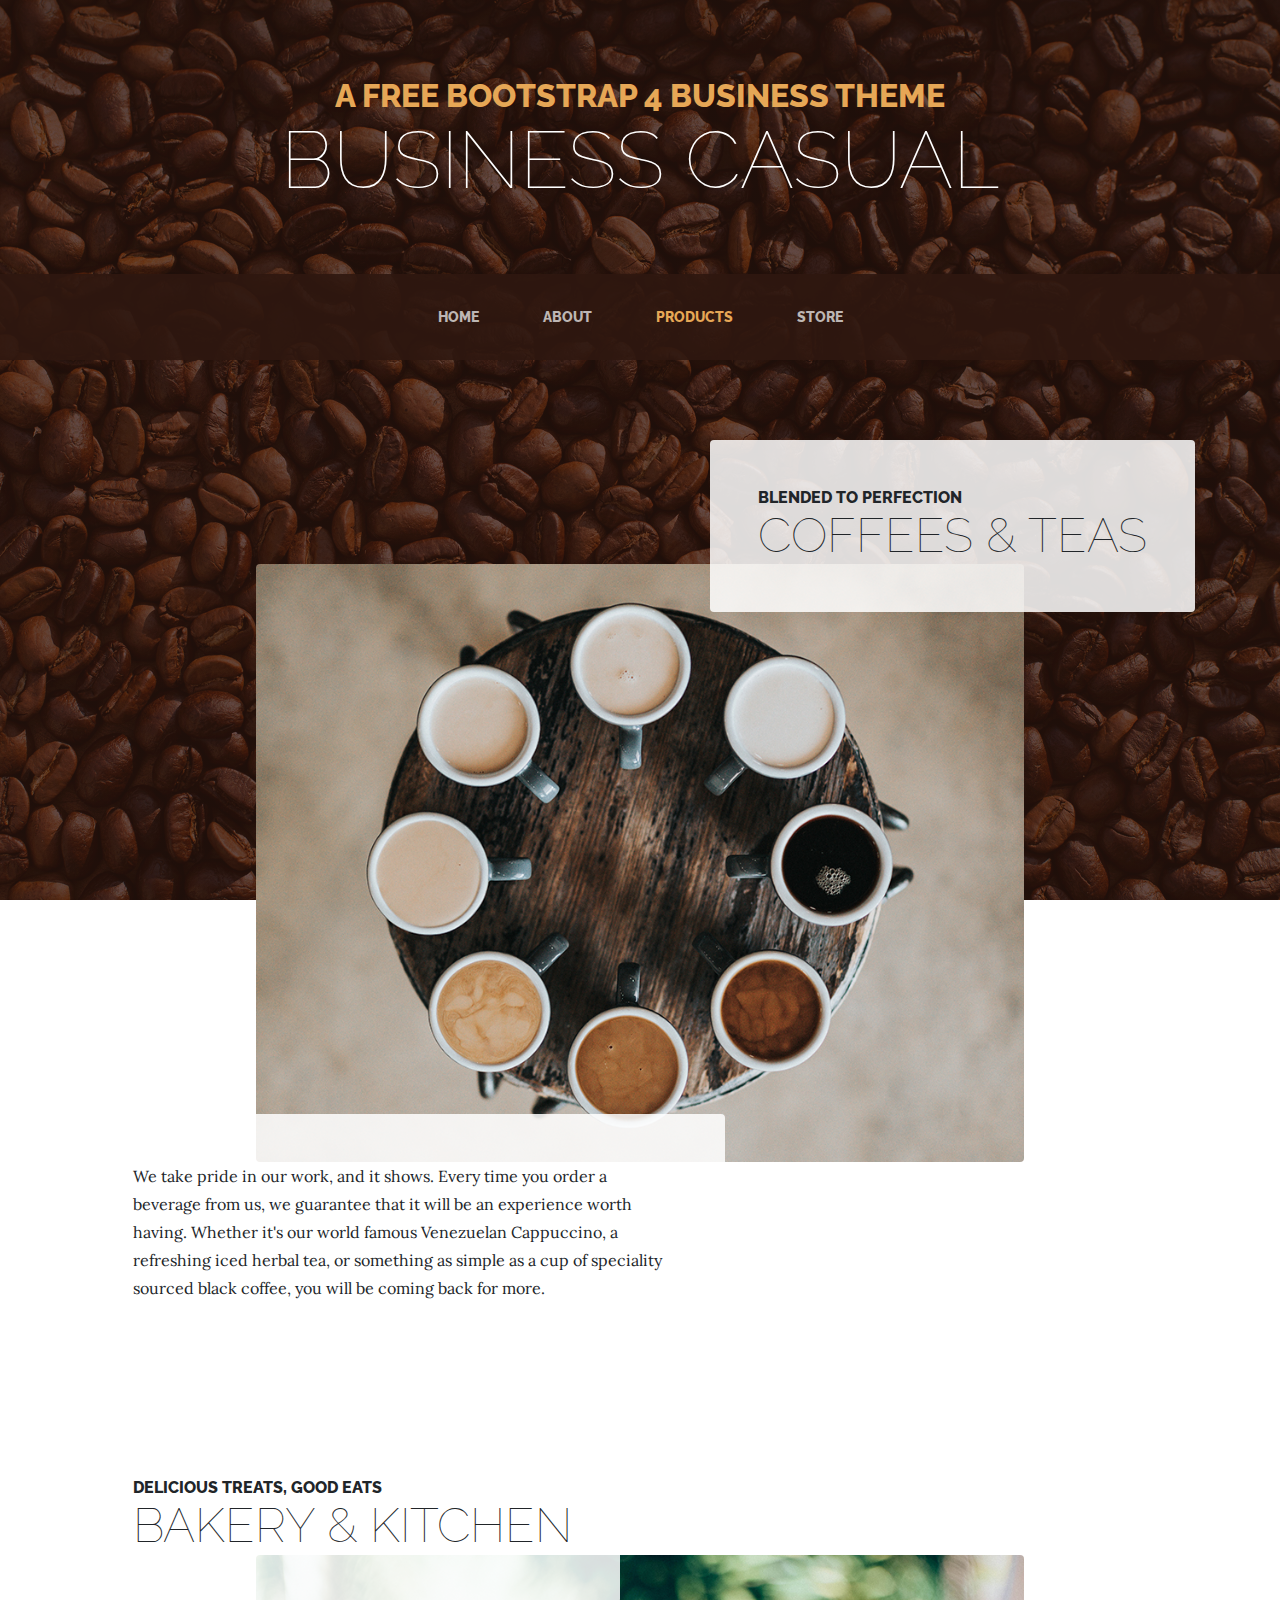
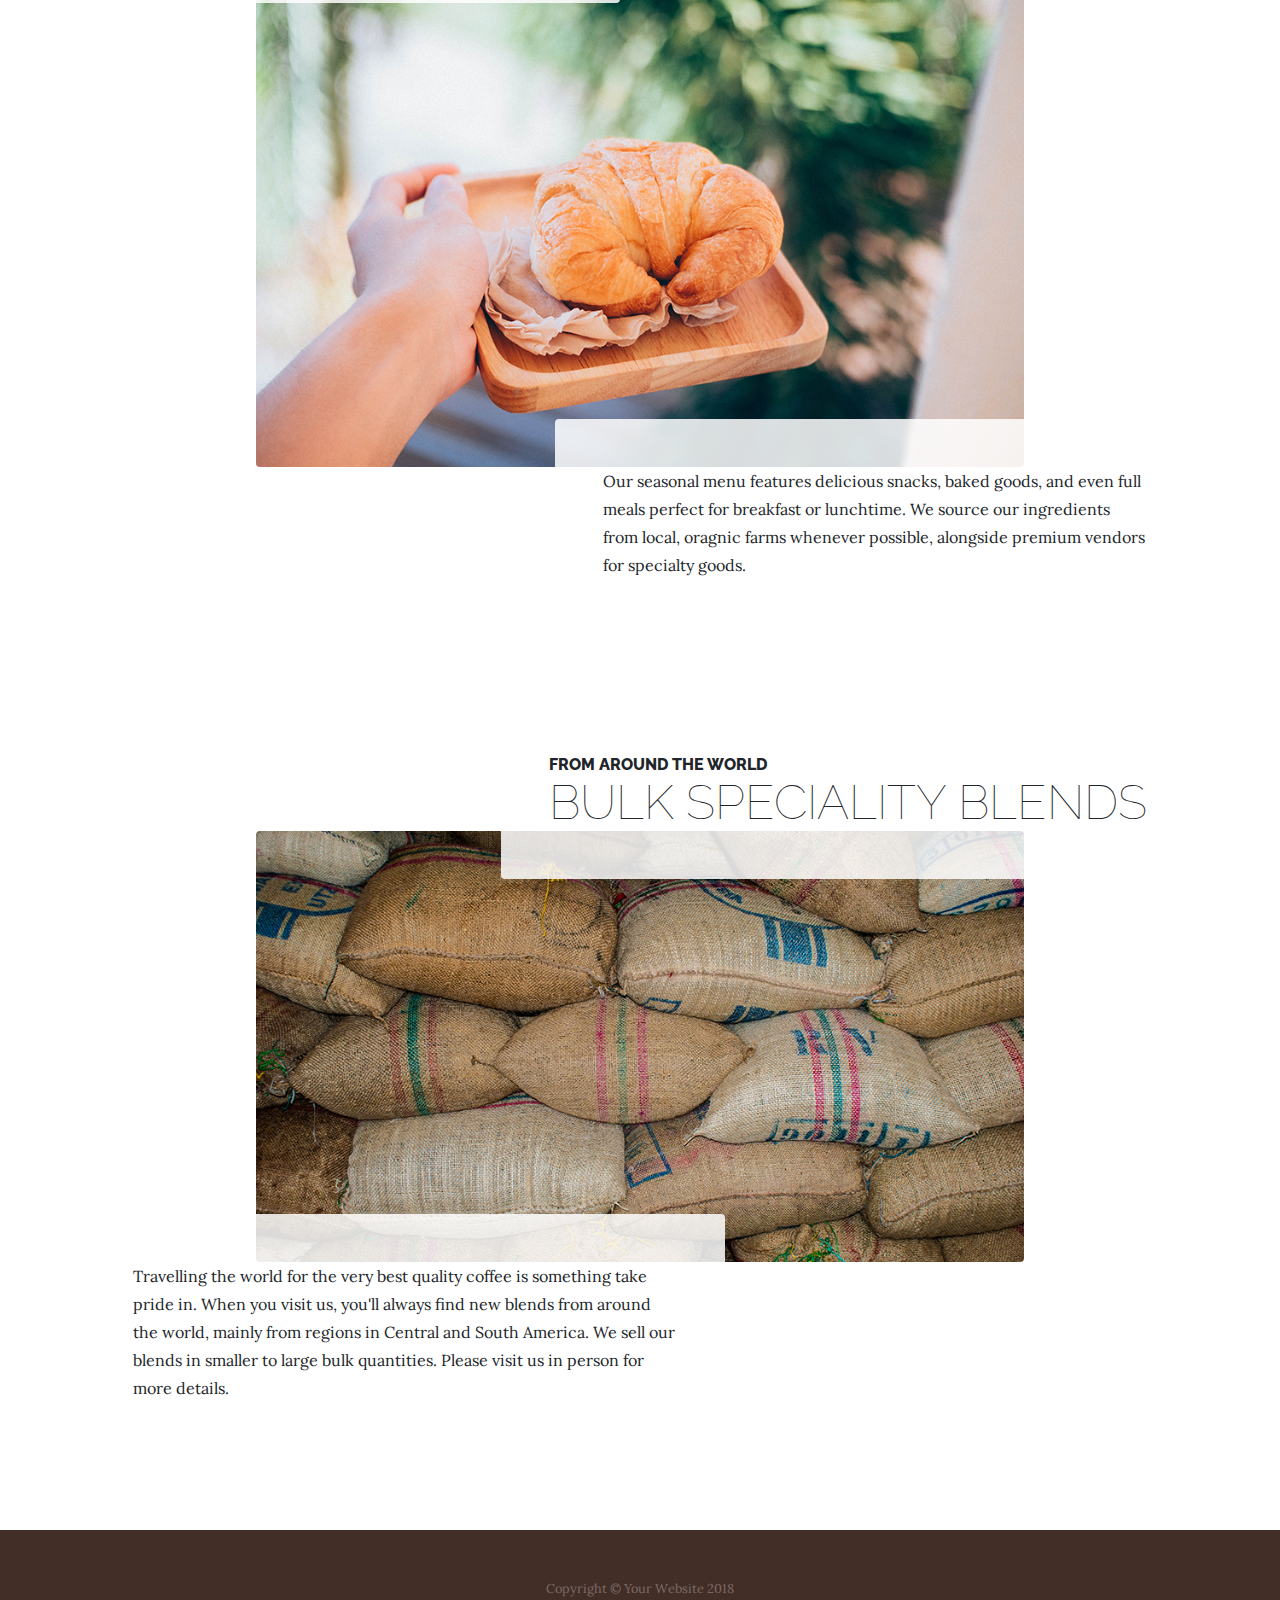
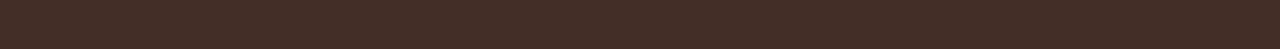
==== products.html @ 2a2ead38 "updated theme" ====
<!DOCTYPE html>
<html lang="en">

  <head>

    <meta charset="utf-8">
    <meta name="viewport" content="width=device-width, initial-scale=1, shrink-to-fit=no">
    <meta name="description" content="">
    <meta name="author" content="">

    <title>Business Casual - Start Bootstrap Theme</title>

    <!-- Bootstrap core CSS -->
    <link href="vendor/bootstrap/css/bootstrap.min.css" rel="stylesheet">

    <!-- Custom fonts for this template -->
    <link href="https://fonts.googleapis.com/css?family=Raleway:100,100i,200,200i,300,300i,400,400i,500,500i,600,600i,700,700i,800,800i,900,900i" rel="stylesheet">
    <link href="https://fonts.googleapis.com/css?family=Lora:400,400i,700,700i" rel="stylesheet">

    <!-- Custom styles for this template -->
    <link href="css/business-casual.min.css" rel="stylesheet">

  </head>

  <body>

    <h1 class="site-heading text-center text-white d-none d-lg-block">
      <span class="site-heading-upper text-primary mb-3">A Free Bootstrap 4 Business Theme</span>
      <span class="site-heading-lower">Business Casual</span>
    </h1>

    <!-- Navigation -->
    <nav class="navbar navbar-expand-lg navbar-dark py-lg-4" id="mainNav">
      <div class="container">
        <a class="navbar-brand text-uppercase text-expanded font-weight-bold d-lg-none" href="#">Start Bootstrap</a>
        <button class="navbar-toggler" type="button" data-toggle="collapse" data-target="#navbarResponsive" aria-controls="navbarResponsive" aria-expanded="false" aria-label="Toggle navigation">
          <span class="navbar-toggler-icon"></span>
        </button>
        <div class="collapse navbar-collapse" id="navbarResponsive">
          <ul class="navbar-nav mx-auto">
            <li class="nav-item px-lg-4">
              <a class="nav-link text-uppercase text-expanded" href="index.html">Home
                <span class="sr-only">(current)</span>
              </a>
            </li>
            <li class="nav-item px-lg-4">
              <a class="nav-link text-uppercase text-expanded" href="about.html">About</a>
            </li>
            <li class="nav-item active px-lg-4">
              <a class="nav-link text-uppercase text-expanded" href="products.html">Products</a>
            </li>
            <li class="nav-item px-lg-4">
              <a class="nav-link text-uppercase text-expanded" href="store.html">Store</a>
            </li>
          </ul>
        </div>
      </div>
    </nav>

    <section class="page-section">
      <div class="container">
        <div class="product-item">
          <div class="product-item-title d-flex">
            <div class="bg-faded p-5 d-flex ml-auto rounded">
              <h2 class="section-heading mb-0">
                <span class="section-heading-upper">Blended to Perfection</span>
                <span class="section-heading-lower">Coffees &amp; Teas</span>
              </h2>
            </div>
          </div>
          <img class="product-item-img mx-auto d-flex rounded img-fluid mb-3 mb-lg-0" src="img/products-01.jpg" alt="">
          <div class="product-item-description d-flex mr-auto">
            <div class="bg-faded p-5 rounded">
              <p class="mb-0">We take pride in our work, and it shows. Every time you order a beverage from us, we guarantee that it will be an experience worth having. Whether it's our world famous Venezuelan Cappuccino, a refreshing iced herbal tea, or something as simple as a cup of speciality sourced black coffee, you will be coming back for more.</p>
            </div>
          </div>
        </div>
      </div>
    </section>

    <section class="page-section">
      <div class="container">
        <div class="product-item">
          <div class="product-item-title d-flex">
            <div class="bg-faded p-5 d-flex mr-auto rounded">
              <h2 class="section-heading mb-0">
                <span class="section-heading-upper">Delicious Treats, Good Eats</span>
                <span class="section-heading-lower">Bakery &amp; Kitchen</span>
              </h2>
            </div>
          </div>
          <img class="product-item-img mx-auto d-flex rounded img-fluid mb-3 mb-lg-0" src="img/products-02.jpg" alt="">
          <div class="product-item-description d-flex ml-auto">
            <div class="bg-faded p-5 rounded">
              <p class="mb-0">Our seasonal menu features delicious snacks, baked goods, and even full meals perfect for breakfast or lunchtime. We source our ingredients from local, oragnic farms whenever possible, alongside premium vendors for specialty goods.</p>
            </div>
          </div>
        </div>
      </div>
    </section>

    <section class="page-section">
      <div class="container">
        <div class="product-item">
          <div class="product-item-title d-flex">
            <div class="bg-faded p-5 d-flex ml-auto rounded">
              <h2 class="section-heading mb-0">
                <span class="section-heading-upper">From Around the World</span>
                <span class="section-heading-lower">Bulk Speciality Blends</span>
              </h2>
            </div>
          </div>
          <img class="product-item-img mx-auto d-flex rounded img-fluid mb-3 mb-lg-0" src="img/products-03.jpg" alt="">
          <div class="product-item-description d-flex mr-auto">
            <div class="bg-faded p-5 rounded">
              <p class="mb-0">Travelling the world for the very best quality coffee is something take pride in. When you visit us, you'll always find new blends from around the world, mainly from regions in Central and South America. We sell our blends in smaller to large bulk quantities. Please visit us in person for more details.</p>
            </div>
          </div>
        </div>
      </div>
    </section>

    <footer class="footer text-faded text-center py-5">
      <div class="container">
        <p class="m-0 small">Copyright &copy; Your Website 2018</p>
      </div>
    </footer>

    <!-- Bootstrap core JavaScript -->
    <script src="vendor/jquery/jquery.min.js"></script>
    <script src="vendor/bootstrap/js/bootstrap.bundle.min.js"></script>

  </body>

</html>
---- css/business-casual.min.css ----
/*!
 * Start Bootstrap - Business Casual v4.1.1 (https://startbootstrap.com/template-overviews/business-casual)
 * Copyright 2013-2018 Start Bootstrap
 * Licensed under MIT (https://github.com/BlackrockDigital/startbootstrap-business-casual/blob/master/LICENSE)
 */body{font-family:Lora;background:linear-gradient(rgba(47,23,15,.65),rgba(47,23,15,.65)),url(../img/bg.jpg);background-attachment:fixed;background-position:center;background-size:cover}h1,h2,h3,h4,h5,h6{font-family:Raleway}p{line-height:1.75}.text-faded{color:rgba(255,255,255,.3)}.site-heading{margin-top:5rem;margin-bottom:5rem;text-transform:uppercase;line-height:1;font-family:Raleway}.site-heading .site-heading-upper{display:block;font-size:2rem;font-weight:800}.site-heading .site-heading-lower{font-size:5rem;font-weight:100;line-height:4rem}.page-section{margin-top:5rem;margin-bottom:5rem}.section-heading{text-transform:uppercase}.section-heading .section-heading-upper{display:block;font-size:1rem;font-weight:800}.section-heading .section-heading-lower{display:block;font-size:3rem;font-weight:100}.bg-faded{background-color:rgba(255,255,255,.85)}#mainNav{background-color:rgba(47,23,15,.9);font-family:Raleway}#mainNav .navbar-brand{color:#e6a756}#mainNav .navbar-nav .nav-item .nav-link{color:rgba(255,255,255,.7);font-weight:800}#mainNav .navbar-nav .nav-item.active .nav-link{color:#e6a756}@media (min-width:992px){#mainNav .navbar-nav .nav-item .nav-link{font-size:.9rem}#mainNav .navbar-nav .nav-item .nav-link:hover{color:rgba(255,255,255,.4)}#mainNav .navbar-nav .nav-item.active .nav-link:hover{color:#e6a756}}.btn-xl{font-weight:700;font-size:.8rem;padding-top:1.5rem;padding-bottom:1.5rem;padding-left:2rem;padding-right:2rem}.intro{position:relative}@media (min-width:992px){.intro .intro-img{width:75%;float:right}.intro .intro-text{left:0;width:60%;margin-top:3rem;position:absolute}.intro .intro-text .intro-button{width:100%;left:0;position:absolute;bottom:-2rem}}@media (min-width:1200px){.intro .intro-text{width:45%}}.cta{padding-top:5rem;padding-bottom:5rem;background-color:rgba(230,167,86,.9)}.cta .cta-inner{position:relative;padding:3rem;margin:.5rem;background-color:rgba(255,255,255,.85)}.cta .cta-inner:before{border-radius:.5rem;content:'';position:absolute;top:-.5rem;bottom:-.5rem;left:-.5rem;right:-.5rem;border:.25rem solid rgba(255,255,255,.85)}@media (min-width:992px){.about-heading .about-heading-img{position:relative;z-index:0}.about-heading .about-heading-content{margin-top:-5rem;position:relative;z-index:1}}@media (min-width:992px){.product-item .product-item-title{position:relative;z-index:1;margin-bottom:-3rem}.product-item .product-item-img{position:relative;z-index:0;max-width:60vw}.product-item .product-item-description{position:relative;z-index:1;margin-top:-3rem;max-width:50vw}}.list-hours{font-size:.9rem}.list-hours .list-hours-item{border-bottom:1px solid rgba(230,167,86,.5);padding-bottom:.25rem;margin-bottom:1rem;font-style:italic}.list-hours .list-hours-item.today{font-weight:700;color:#e6a756}@media (min-width:992px){.list-hours{width:50%;font-size:1.1rem}}.address strong{font-size:1.2rem}.footer{background-color:rgba(47,23,15,.9)}.text-primary{color:#e6a756!important}.bg-primary{background-color:#e6a756!important}.btn{box-shadow:0 3px 3px 0 rgba(33,37,41,.1)}.btn-primary{background-color:#e6a756;border-color:#e6a756}.btn-primary:active,.btn-primary:focus,.btn-primary:hover{background-color:#df902a;border-color:#df902a}.font-weight-light{font-weight:100!important}
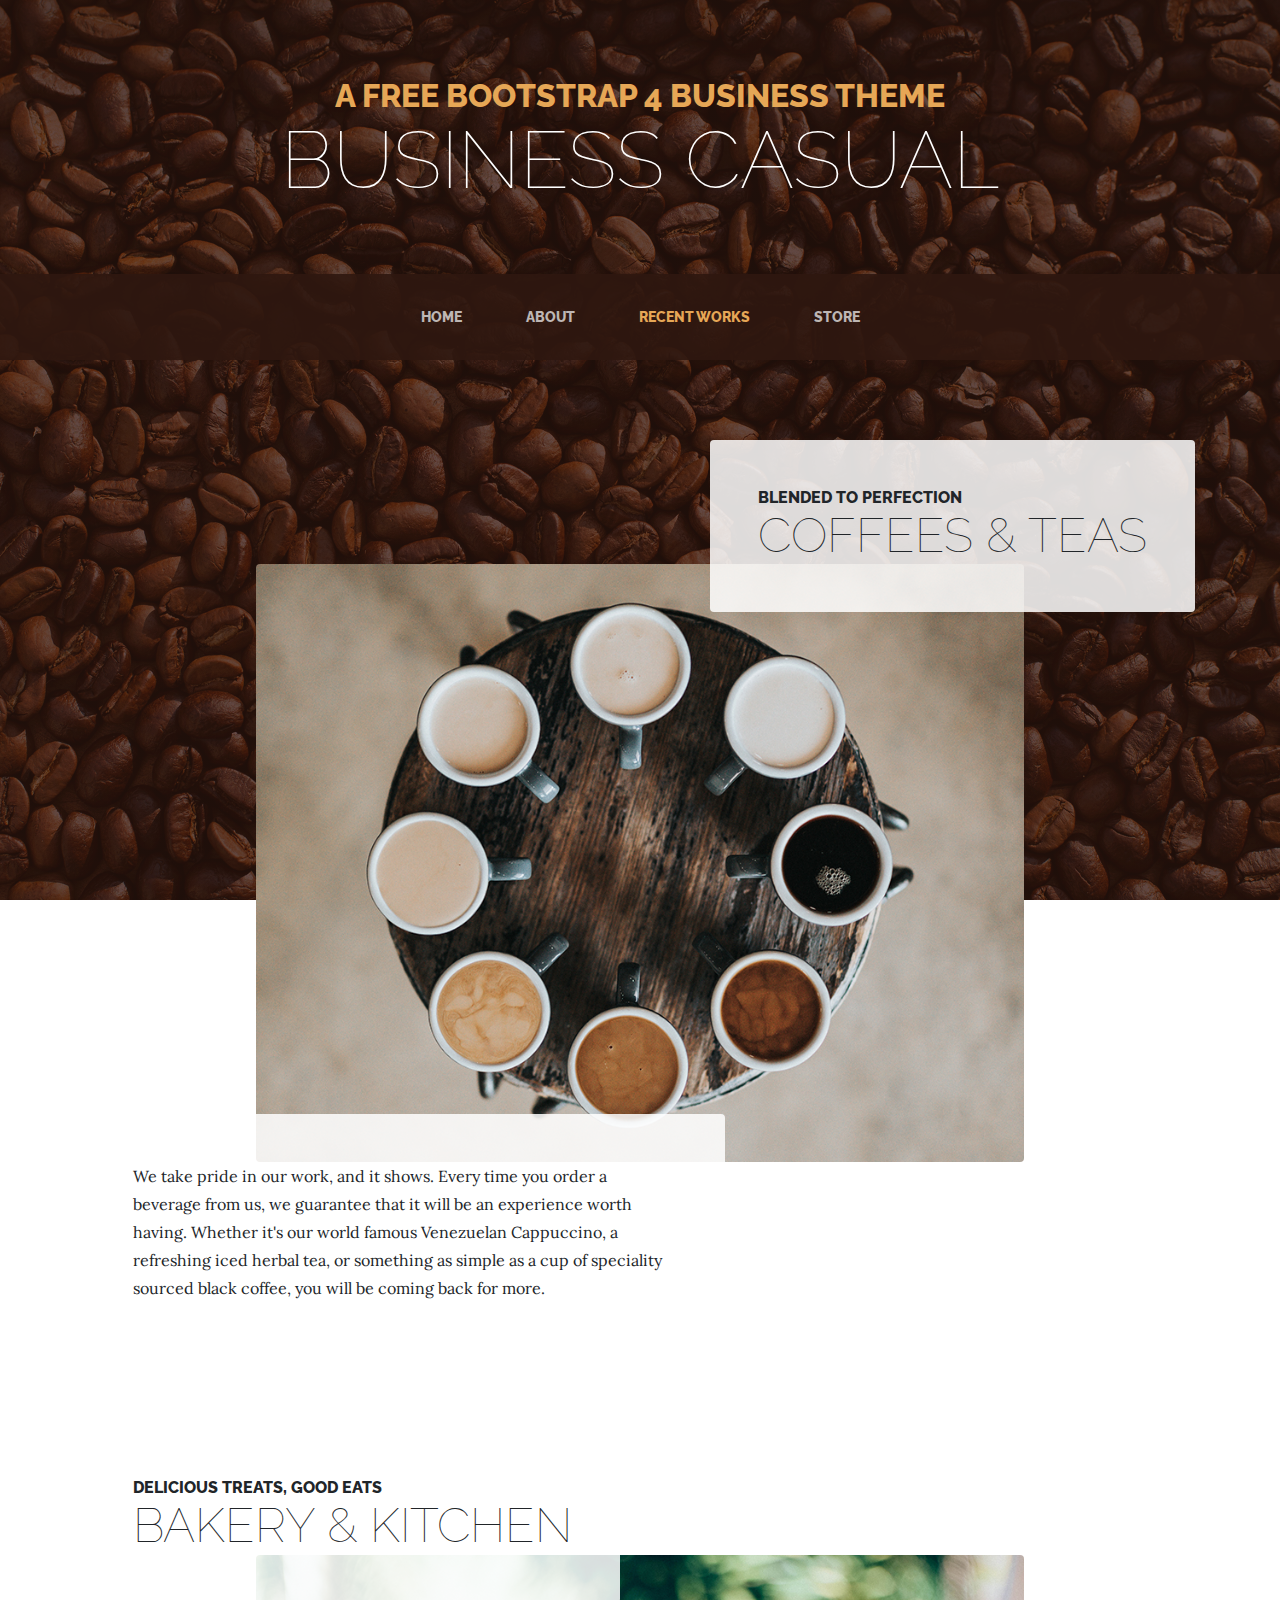
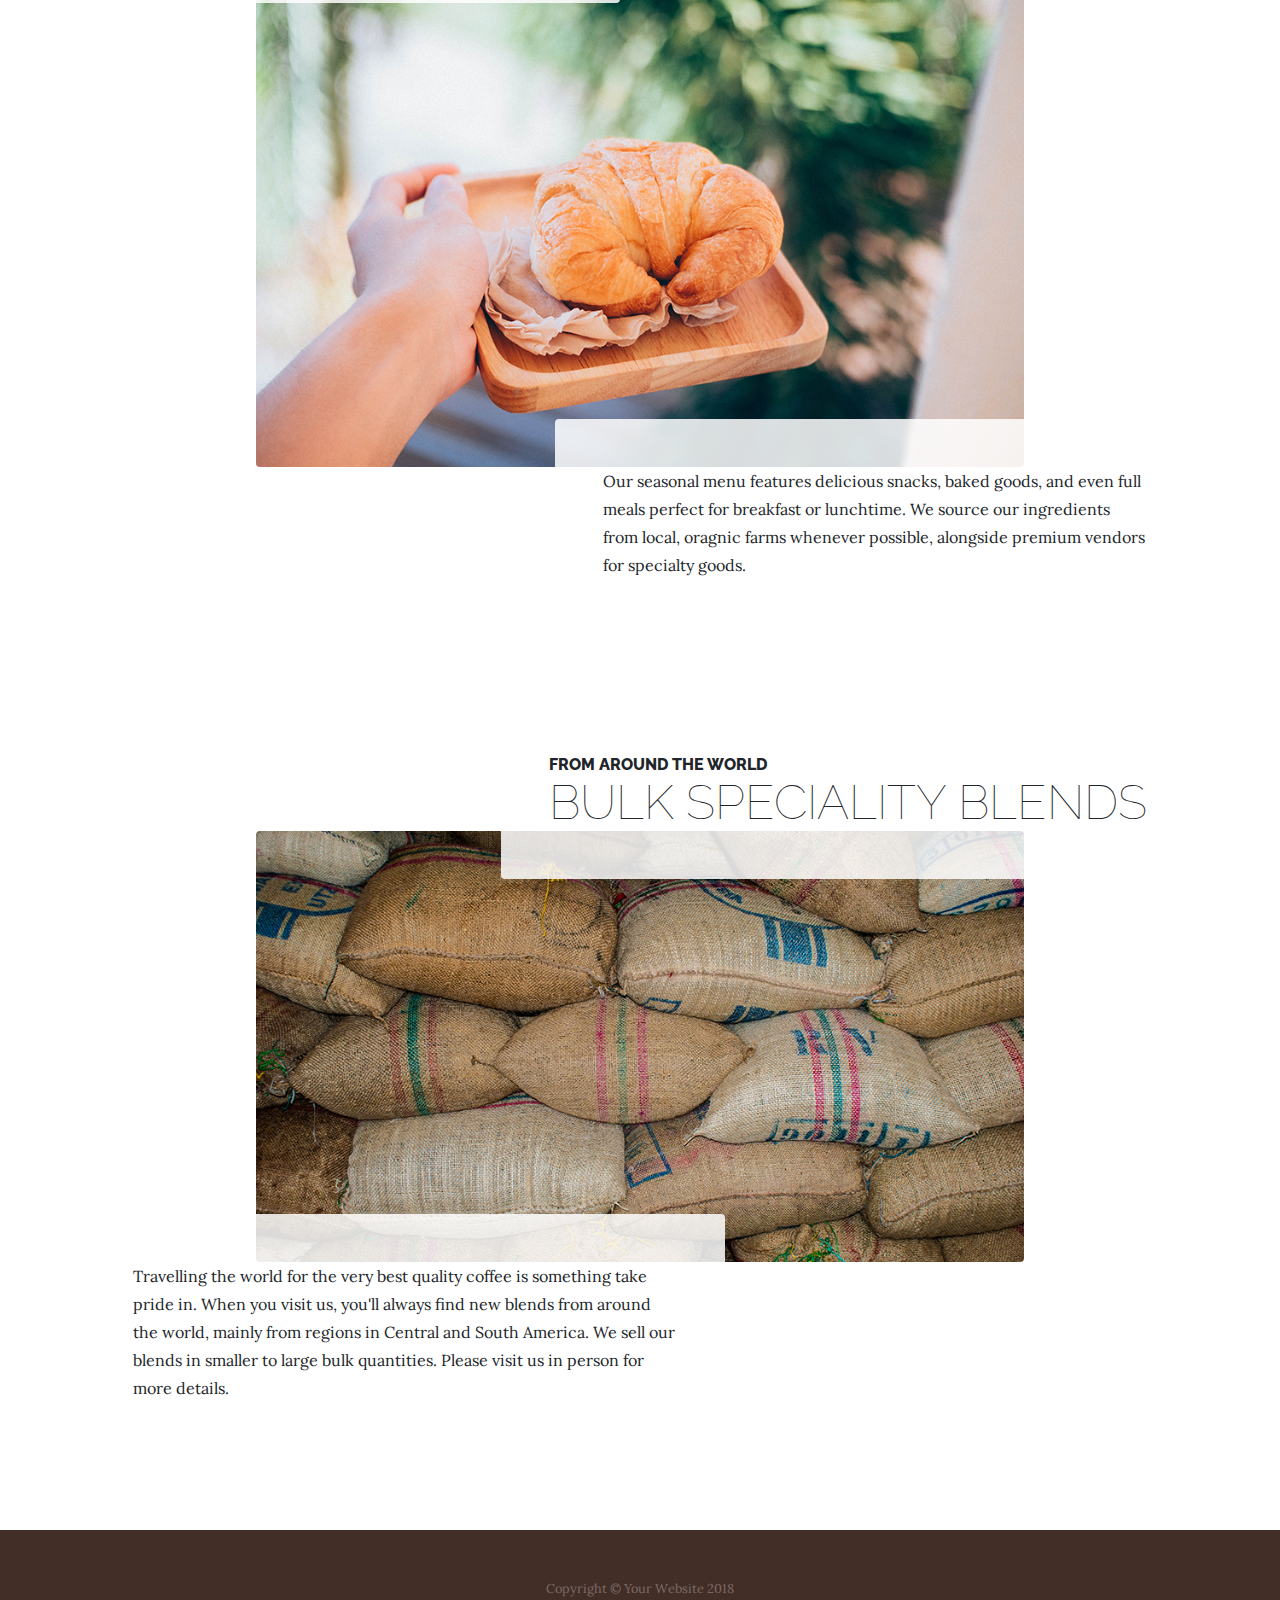
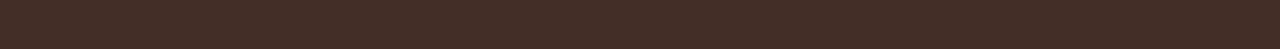
==== commit 80cb2784: "k" ====
--- a/products.html
+++ b/products.html
@@ -8,7 +8,7 @@
     <meta name="description" content="">
     <meta name="author" content="">
 
-    <title>Business Casual - Start Bootstrap Theme</title>
+    <title>Keaton Hartigan</title>
 
     <!-- Bootstrap core CSS -->
     <link href="vendor/bootstrap/css/bootstrap.min.css" rel="stylesheet">
@@ -47,7 +47,7 @@
               <a class="nav-link text-uppercase text-expanded" href="about.html">About</a>
             </li>
             <li class="nav-item active px-lg-4">
-              <a class="nav-link text-uppercase text-expanded" href="products.html">Products</a>
+              <a class="nav-link text-uppercase text-expanded" href="products.html">Recent Works</a>
             </li>
             <li class="nav-item px-lg-4">
               <a class="nav-link text-uppercase text-expanded" href="store.html">Store</a>
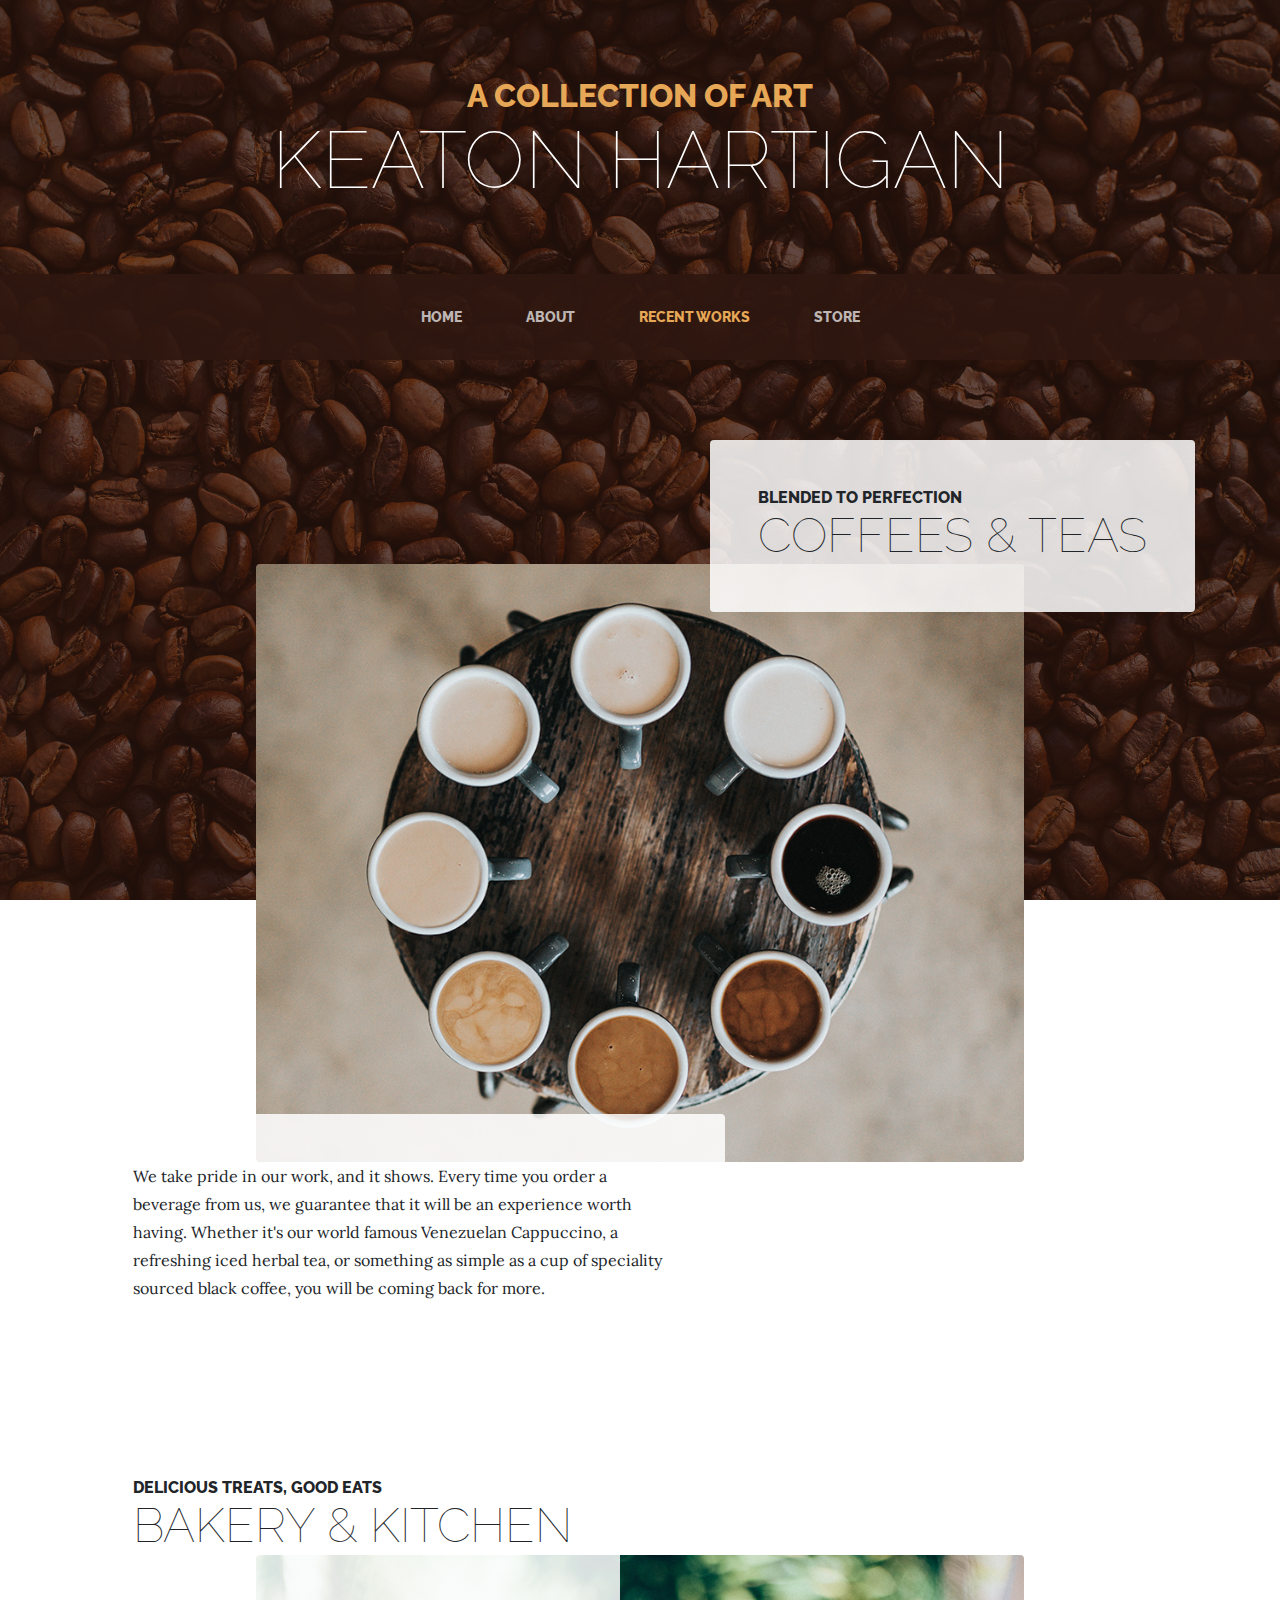
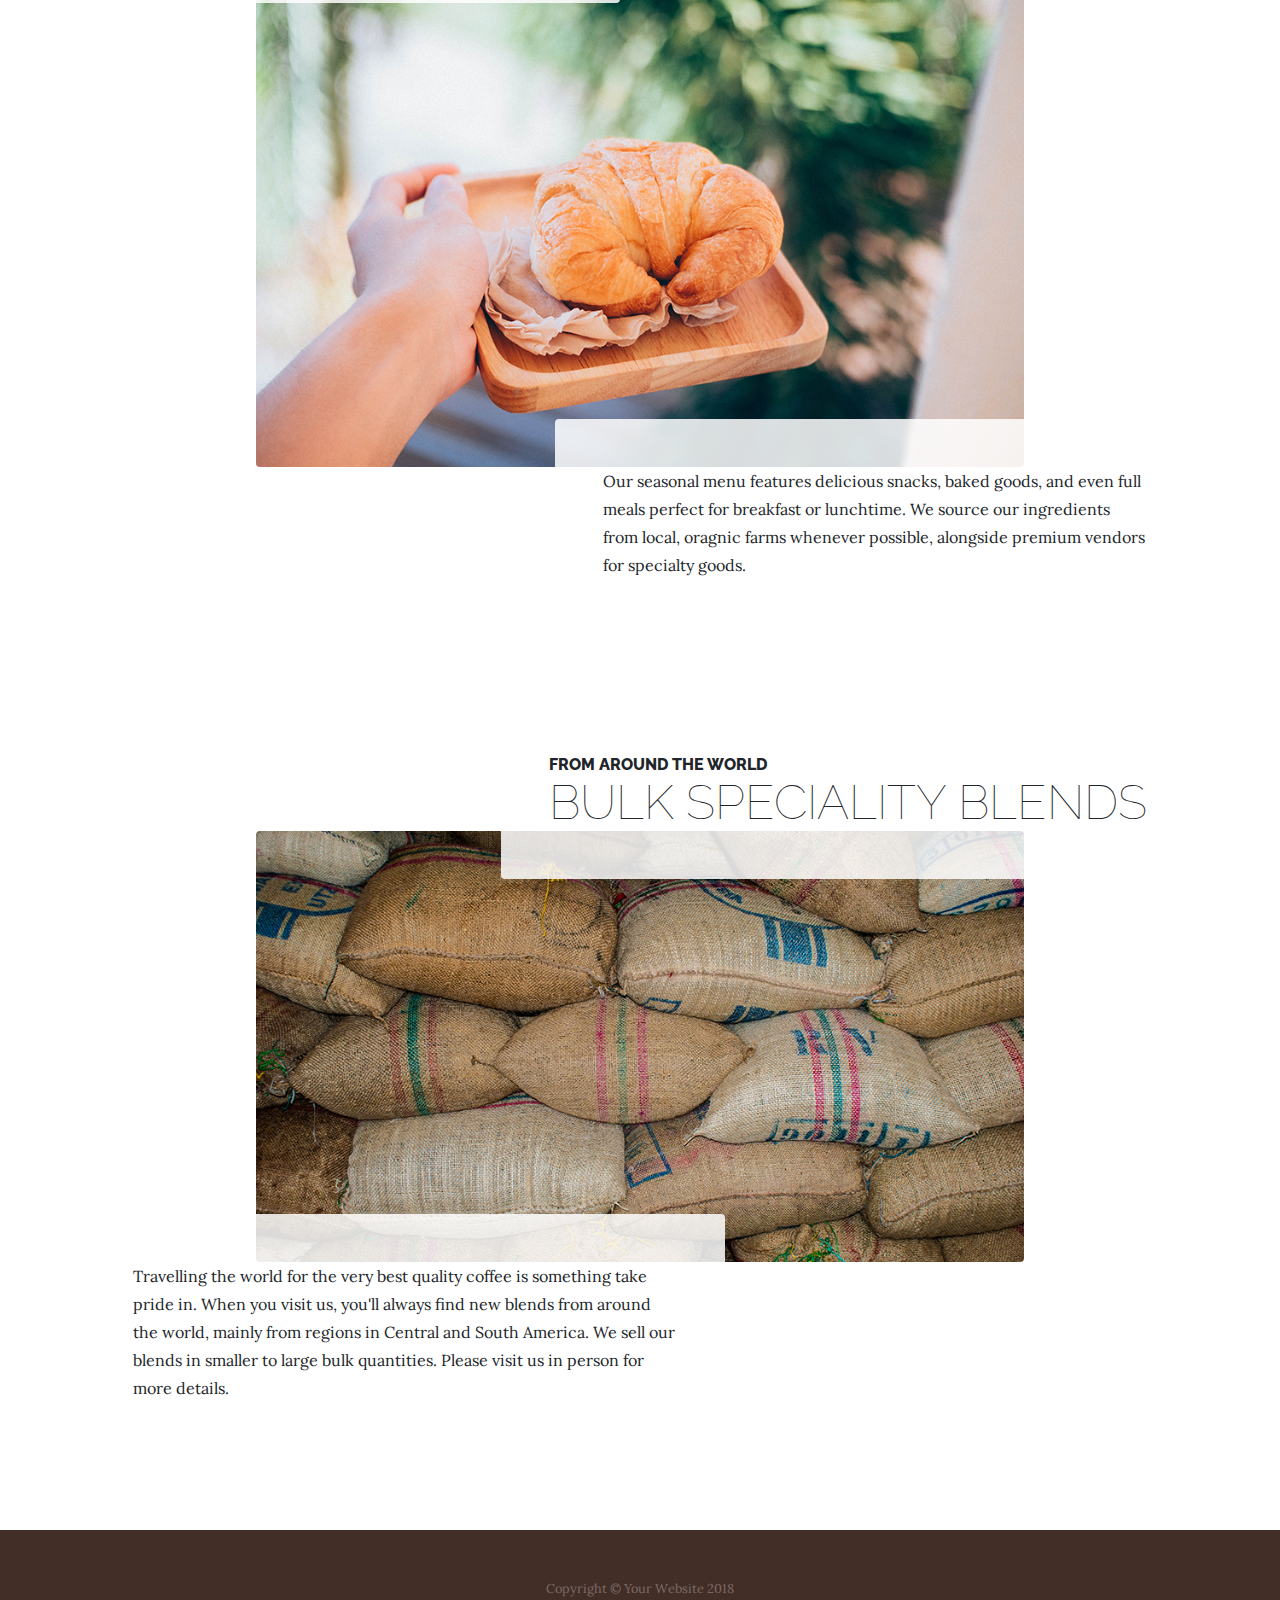
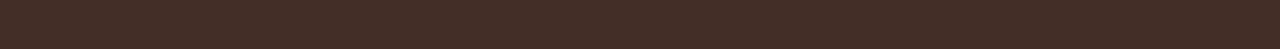
==== commit fcfdbcf8: "s" ====
--- a/products.html
+++ b/products.html
@@ -25,8 +25,8 @@
   <body>
 
     <h1 class="site-heading text-center text-white d-none d-lg-block">
-      <span class="site-heading-upper text-primary mb-3">A Free Bootstrap 4 Business Theme</span>
-      <span class="site-heading-lower">Business Casual</span>
+      <span class="site-heading-upper text-primary mb-3">A Collection of Art</span>
+      <span class="site-heading-lower">Keaton Hartigan</span>
     </h1>
 
     <!-- Navigation -->
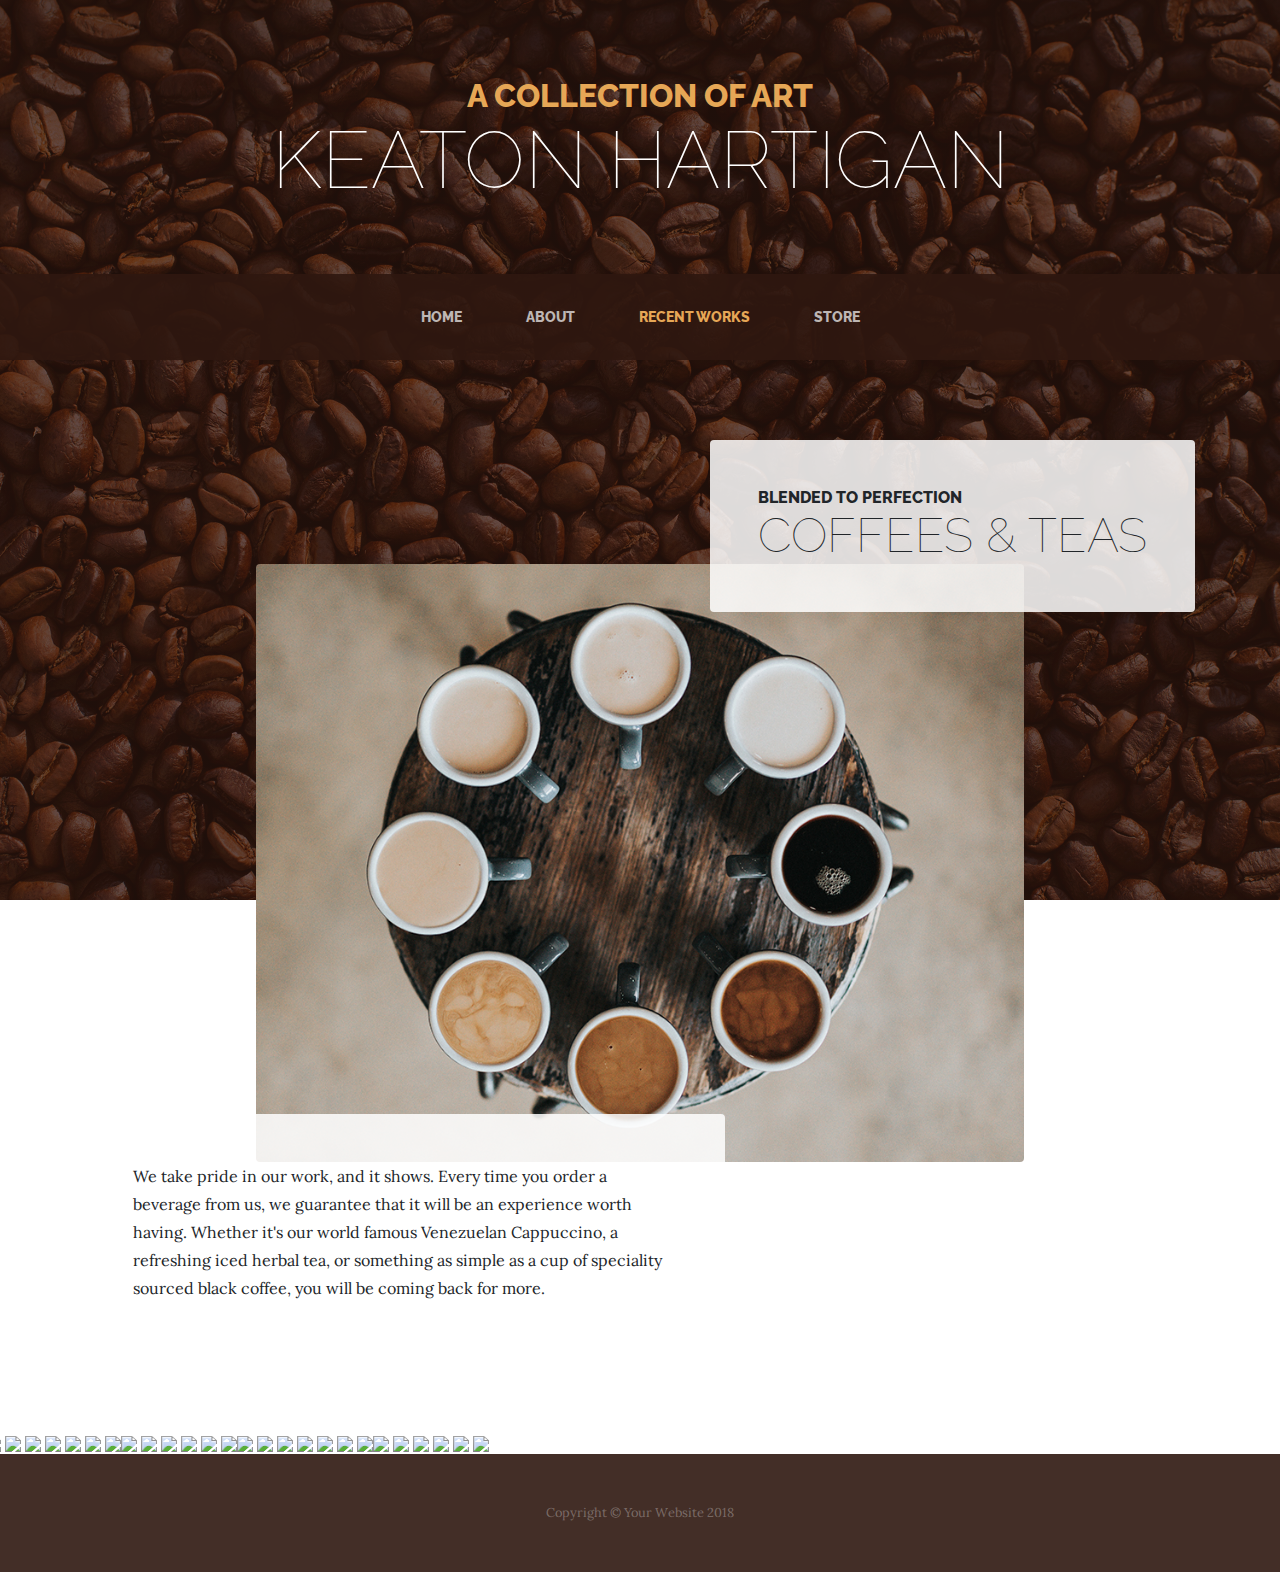
==== commit b2689d0d: "d" ====
--- a/products.html
+++ b/products.html
@@ -78,7 +78,44 @@
       </div>
     </section>
 
-    <section class="page-section">
+    <div class="row">
+      <div class="column">
+        <img src="about.jpg">
+        <img src="bg.jpg">
+        <img src="intro.jpg">
+        <img src="logo.jpg">
+        <img src="stillness.jpg">
+        <img src="thought-formations.jpg">
+        <img src="stillness.jpg">
+      </div>
+      <div class="column">
+        <img src="logo.jpg">
+        <img src="stillness.jpg">
+        <img src="thought-formations.jpg">
+        <img src="mountainskies.jpg">
+        <img src="rocks.jpg">
+        <img src="underwater.jpg">
+      </div>
+      <div class="column">
+        <img src="wedding.jpg">
+        <img src="rocks.jpg">
+        <img src="falls2.jpg">
+        <img src="paris.jpg">
+        <img src="nature.jpg">
+        <img src="mist.jpg">
+        <img src="paris.jpg">
+      </div>
+      <div class="column">
+        <img src="underwater.jpg">
+        <img src="ocean.jpg">
+        <img src="wedding.jpg">
+        <img src="mountainskies.jpg">
+        <img src="rocks.jpg">
+        <img src="underwater.jpg">
+      </div>
+    </div>
+
+  <!--  <section class="page-section">
       <div class="container">
         <div class="product-item">
           <div class="product-item-title d-flex">
@@ -118,7 +155,7 @@
           </div>
         </div>
       </div>
-    </section>
+    </section> -->
 
     <footer class="footer text-faded text-center py-5">
       <div class="container">
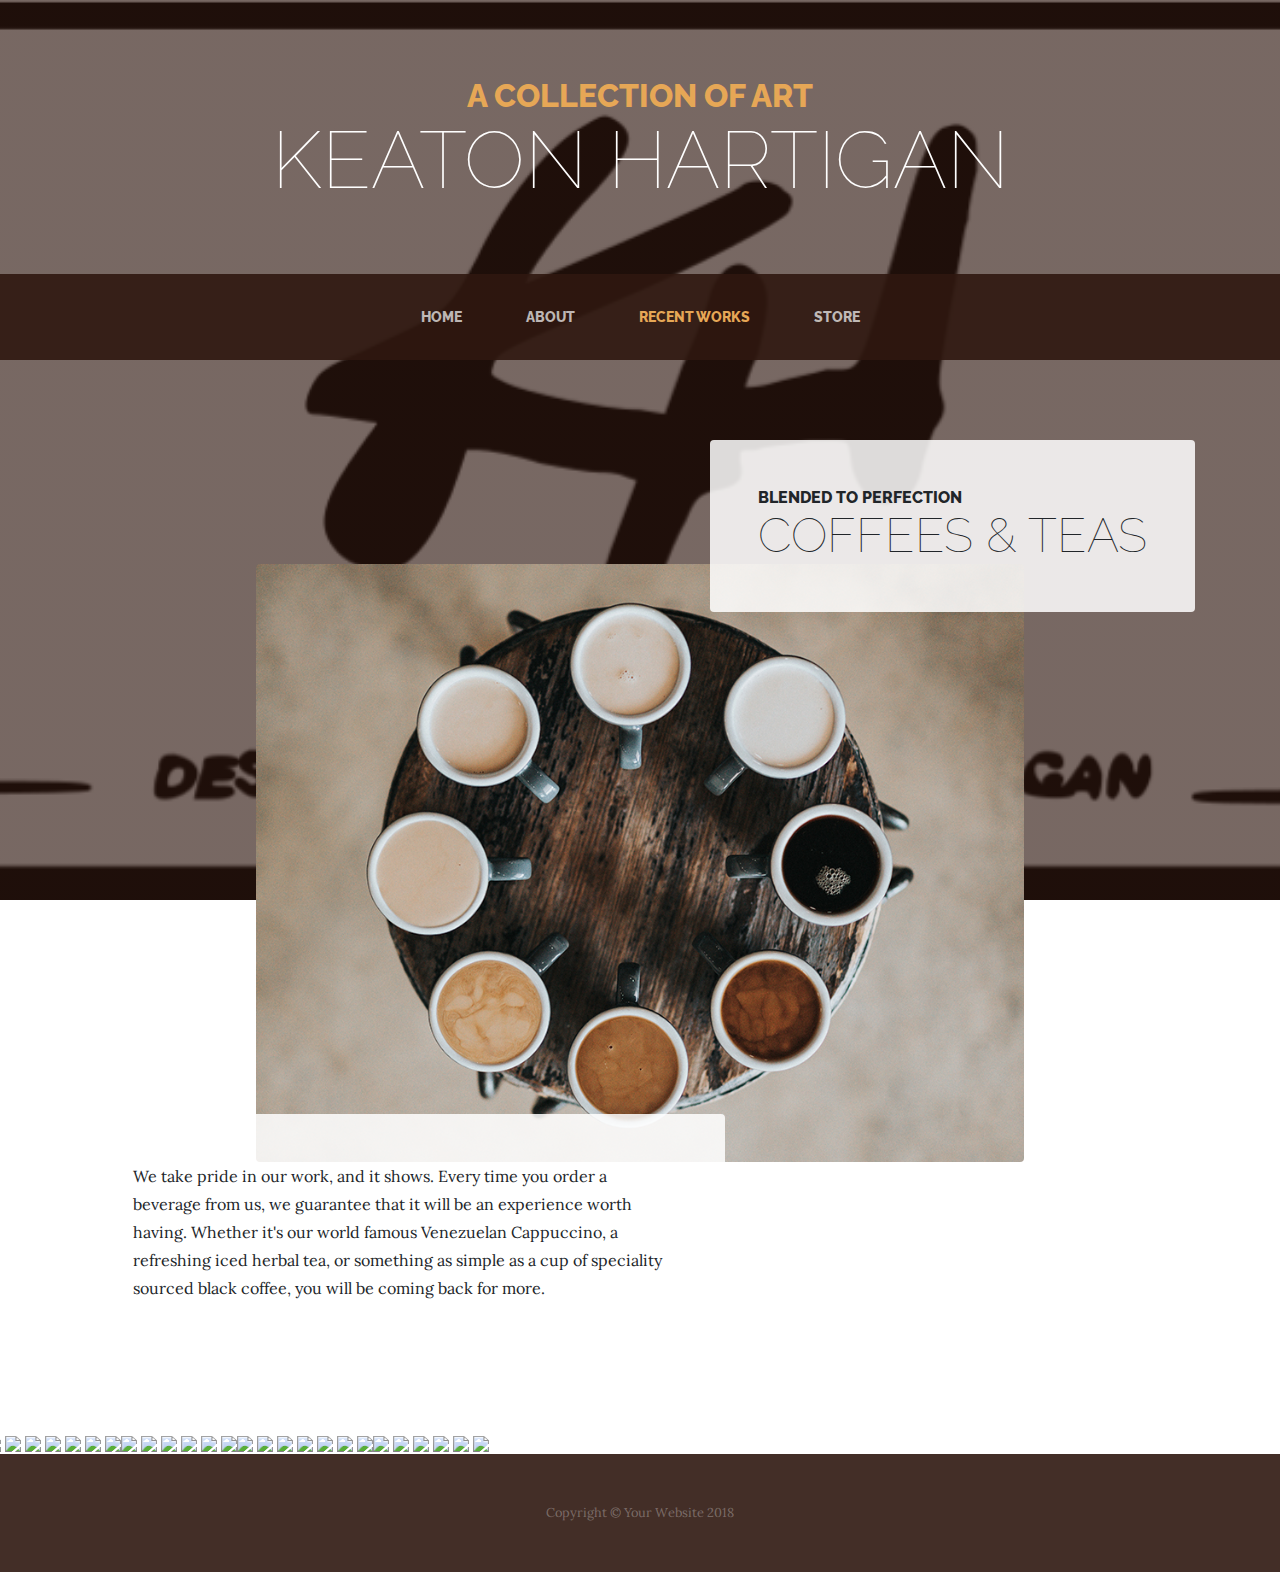
==== commit 98422fea: "m" ====
--- a/products.html
+++ b/products.html
@@ -78,6 +78,7 @@
       </div>
     </section>
 
+  <section>
     <div class="row">
       <div class="column">
         <img src="about.jpg">
@@ -114,6 +115,7 @@
         <img src="underwater.jpg">
       </div>
     </div>
+  </section>
 
   <!--  <section class="page-section">
       <div class="container">
--- a/css/business-casual.min.css
+++ b/css/business-casual.min.css
@@ -2,4 +2,4 @@
  * Start Bootstrap - Business Casual v4.1.1 (https://startbootstrap.com/template-overviews/business-casual)
  * Copyright 2013-2018 Start Bootstrap
  * Licensed under MIT (https://github.com/BlackrockDigital/startbootstrap-business-casual/blob/master/LICENSE)
- */body{font-family:Lora;background:linear-gradient(rgba(47,23,15,.65),rgba(47,23,15,.65)),url(../img/bg.jpg);background-attachment:fixed;background-position:center;background-size:cover}h1,h2,h3,h4,h5,h6{font-family:Raleway}p{line-height:1.75}.text-faded{color:rgba(255,255,255,.3)}.site-heading{margin-top:5rem;margin-bottom:5rem;text-transform:uppercase;line-height:1;font-family:Raleway}.site-heading .site-heading-upper{display:block;font-size:2rem;font-weight:800}.site-heading .site-heading-lower{font-size:5rem;font-weight:100;line-height:4rem}.page-section{margin-top:5rem;margin-bottom:5rem}.section-heading{text-transform:uppercase}.section-heading .section-heading-upper{display:block;font-size:1rem;font-weight:800}.section-heading .section-heading-lower{display:block;font-size:3rem;font-weight:100}.bg-faded{background-color:rgba(255,255,255,.85)}#mainNav{background-color:rgba(47,23,15,.9);font-family:Raleway}#mainNav .navbar-brand{color:#e6a756}#mainNav .navbar-nav .nav-item .nav-link{color:rgba(255,255,255,.7);font-weight:800}#mainNav .navbar-nav .nav-item.active .nav-link{color:#e6a756}@media (min-width:992px){#mainNav .navbar-nav .nav-item .nav-link{font-size:.9rem}#mainNav .navbar-nav .nav-item .nav-link:hover{color:rgba(255,255,255,.4)}#mainNav .navbar-nav .nav-item.active .nav-link:hover{color:#e6a756}}.btn-xl{font-weight:700;font-size:.8rem;padding-top:1.5rem;padding-bottom:1.5rem;padding-left:2rem;padding-right:2rem}.intro{position:relative}@media (min-width:992px){.intro .intro-img{width:75%;float:right}.intro .intro-text{left:0;width:60%;margin-top:3rem;position:absolute}.intro .intro-text .intro-button{width:100%;left:0;position:absolute;bottom:-2rem}}@media (min-width:1200px){.intro .intro-text{width:45%}}.cta{padding-top:5rem;padding-bottom:5rem;background-color:rgba(230,167,86,.9)}.cta .cta-inner{position:relative;padding:3rem;margin:.5rem;background-color:rgba(255,255,255,.85)}.cta .cta-inner:before{border-radius:.5rem;content:'';position:absolute;top:-.5rem;bottom:-.5rem;left:-.5rem;right:-.5rem;border:.25rem solid rgba(255,255,255,.85)}@media (min-width:992px){.about-heading .about-heading-img{position:relative;z-index:0}.about-heading .about-heading-content{margin-top:-5rem;position:relative;z-index:1}}@media (min-width:992px){.product-item .product-item-title{position:relative;z-index:1;margin-bottom:-3rem}.product-item .product-item-img{position:relative;z-index:0;max-width:60vw}.product-item .product-item-description{position:relative;z-index:1;margin-top:-3rem;max-width:50vw}}.list-hours{font-size:.9rem}.list-hours .list-hours-item{border-bottom:1px solid rgba(230,167,86,.5);padding-bottom:.25rem;margin-bottom:1rem;font-style:italic}.list-hours .list-hours-item.today{font-weight:700;color:#e6a756}@media (min-width:992px){.list-hours{width:50%;font-size:1.1rem}}.address strong{font-size:1.2rem}.footer{background-color:rgba(47,23,15,.9)}.text-primary{color:#e6a756!important}.bg-primary{background-color:#e6a756!important}.btn{box-shadow:0 3px 3px 0 rgba(33,37,41,.1)}.btn-primary{background-color:#e6a756;border-color:#e6a756}.btn-primary:active,.btn-primary:focus,.btn-primary:hover{background-color:#df902a;border-color:#df902a}.font-weight-light{font-weight:100!important}+ */body{font-family:Lora;background:linear-gradient(rgba(47,23,15,.65),rgba(47,23,15,.65)),url(../img/logo.png);background-attachment:fixed;background-position:center;background-size:cover}h1,h2,h3,h4,h5,h6{font-family:Raleway}p{line-height:1.75}.text-faded{color:rgba(255,255,255,.3)}.site-heading{margin-top:5rem;margin-bottom:5rem;text-transform:uppercase;line-height:1;font-family:Raleway}.site-heading .site-heading-upper{display:block;font-size:2rem;font-weight:800}.site-heading .site-heading-lower{font-size:5rem;font-weight:100;line-height:4rem}.page-section{margin-top:5rem;margin-bottom:5rem}.section-heading{text-transform:uppercase}.section-heading .section-heading-upper{display:block;font-size:1rem;font-weight:800}.section-heading .section-heading-lower{display:block;font-size:3rem;font-weight:100}.bg-faded{background-color:rgba(255,255,255,.85)}#mainNav{background-color:rgba(47,23,15,.9);font-family:Raleway}#mainNav .navbar-brand{color:#e6a756}#mainNav .navbar-nav .nav-item .nav-link{color:rgba(255,255,255,.7);font-weight:800}#mainNav .navbar-nav .nav-item.active .nav-link{color:#e6a756}@media (min-width:992px){#mainNav .navbar-nav .nav-item .nav-link{font-size:.9rem}#mainNav .navbar-nav .nav-item .nav-link:hover{color:rgba(255,255,255,.4)}#mainNav .navbar-nav .nav-item.active .nav-link:hover{color:#e6a756}}.btn-xl{font-weight:700;font-size:.8rem;padding-top:1.5rem;padding-bottom:1.5rem;padding-left:2rem;padding-right:2rem}.intro{position:relative}@media (min-width:992px){.intro .intro-img{width:75%;float:right}.intro .intro-text{left:0;width:60%;margin-top:3rem;position:absolute}.intro .intro-text .intro-button{width:100%;left:0;position:absolute;bottom:-2rem}}@media (min-width:1200px){.intro .intro-text{width:45%}}.cta{padding-top:5rem;padding-bottom:5rem;background-color:rgba(230,167,86,.9)}.cta .cta-inner{position:relative;padding:3rem;margin:.5rem;background-color:rgba(255,255,255,.85)}.cta .cta-inner:before{border-radius:.5rem;content:'';position:absolute;top:-.5rem;bottom:-.5rem;left:-.5rem;right:-.5rem;border:.25rem solid rgba(255,255,255,.85)}@media (min-width:992px){.about-heading .about-heading-img{position:relative;z-index:0}.about-heading .about-heading-content{margin-top:-5rem;position:relative;z-index:1}}@media (min-width:992px){.product-item .product-item-title{position:relative;z-index:1;margin-bottom:-3rem}.product-item .product-item-img{position:relative;z-index:0;max-width:60vw}.product-item .product-item-description{position:relative;z-index:1;margin-top:-3rem;max-width:50vw}}.list-hours{font-size:.9rem}.list-hours .list-hours-item{border-bottom:1px solid rgba(230,167,86,.5);padding-bottom:.25rem;margin-bottom:1rem;font-style:italic}.list-hours .list-hours-item.today{font-weight:700;color:#e6a756}@media (min-width:992px){.list-hours{width:50%;font-size:1.1rem}}.address strong{font-size:1.2rem}.footer{background-color:rgba(47,23,15,.9)}.text-primary{color:#e6a756!important}.bg-primary{background-color:#e6a756!important}.btn{box-shadow:0 3px 3px 0 rgba(33,37,41,.1)}.btn-primary{background-color:#e6a756;border-color:#e6a756}.btn-primary:active,.btn-primary:focus,.btn-primary:hover{background-color:#df902a;border-color:#df902a}.font-weight-light{font-weight:100!important}
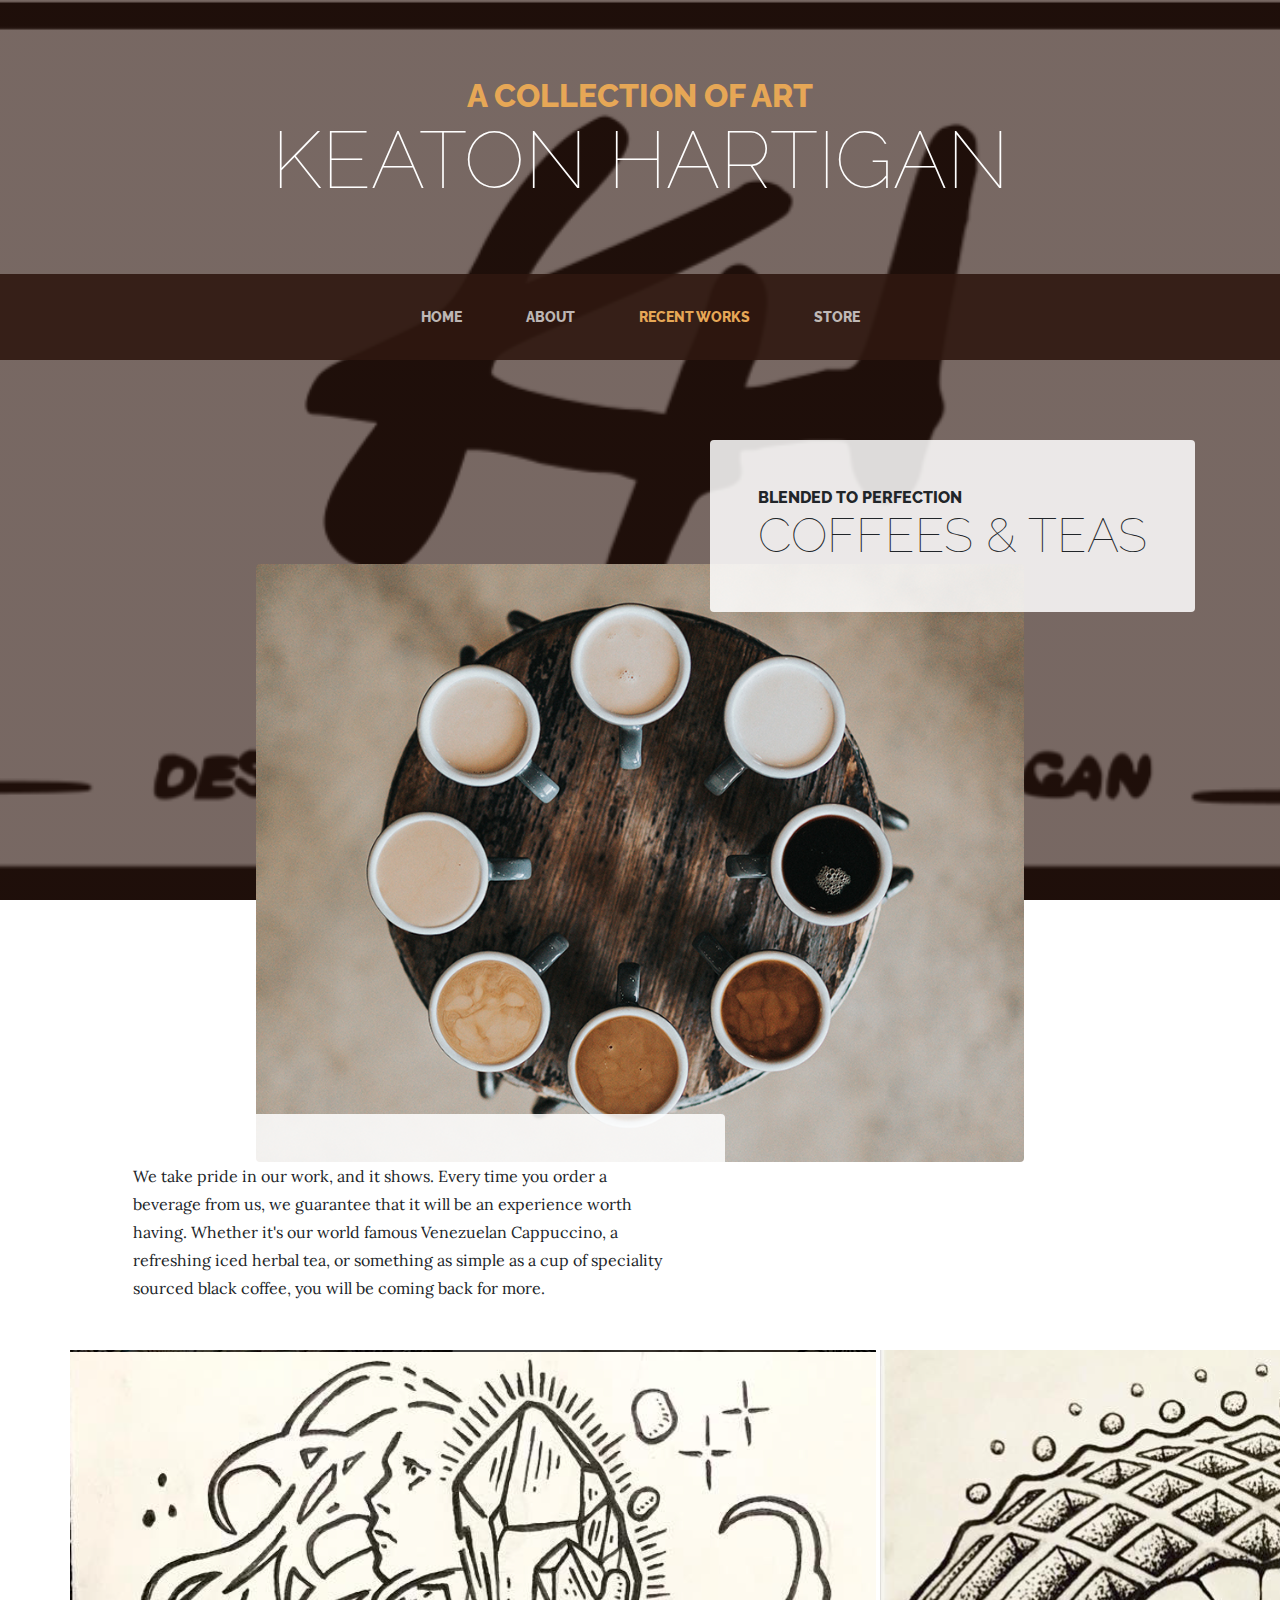
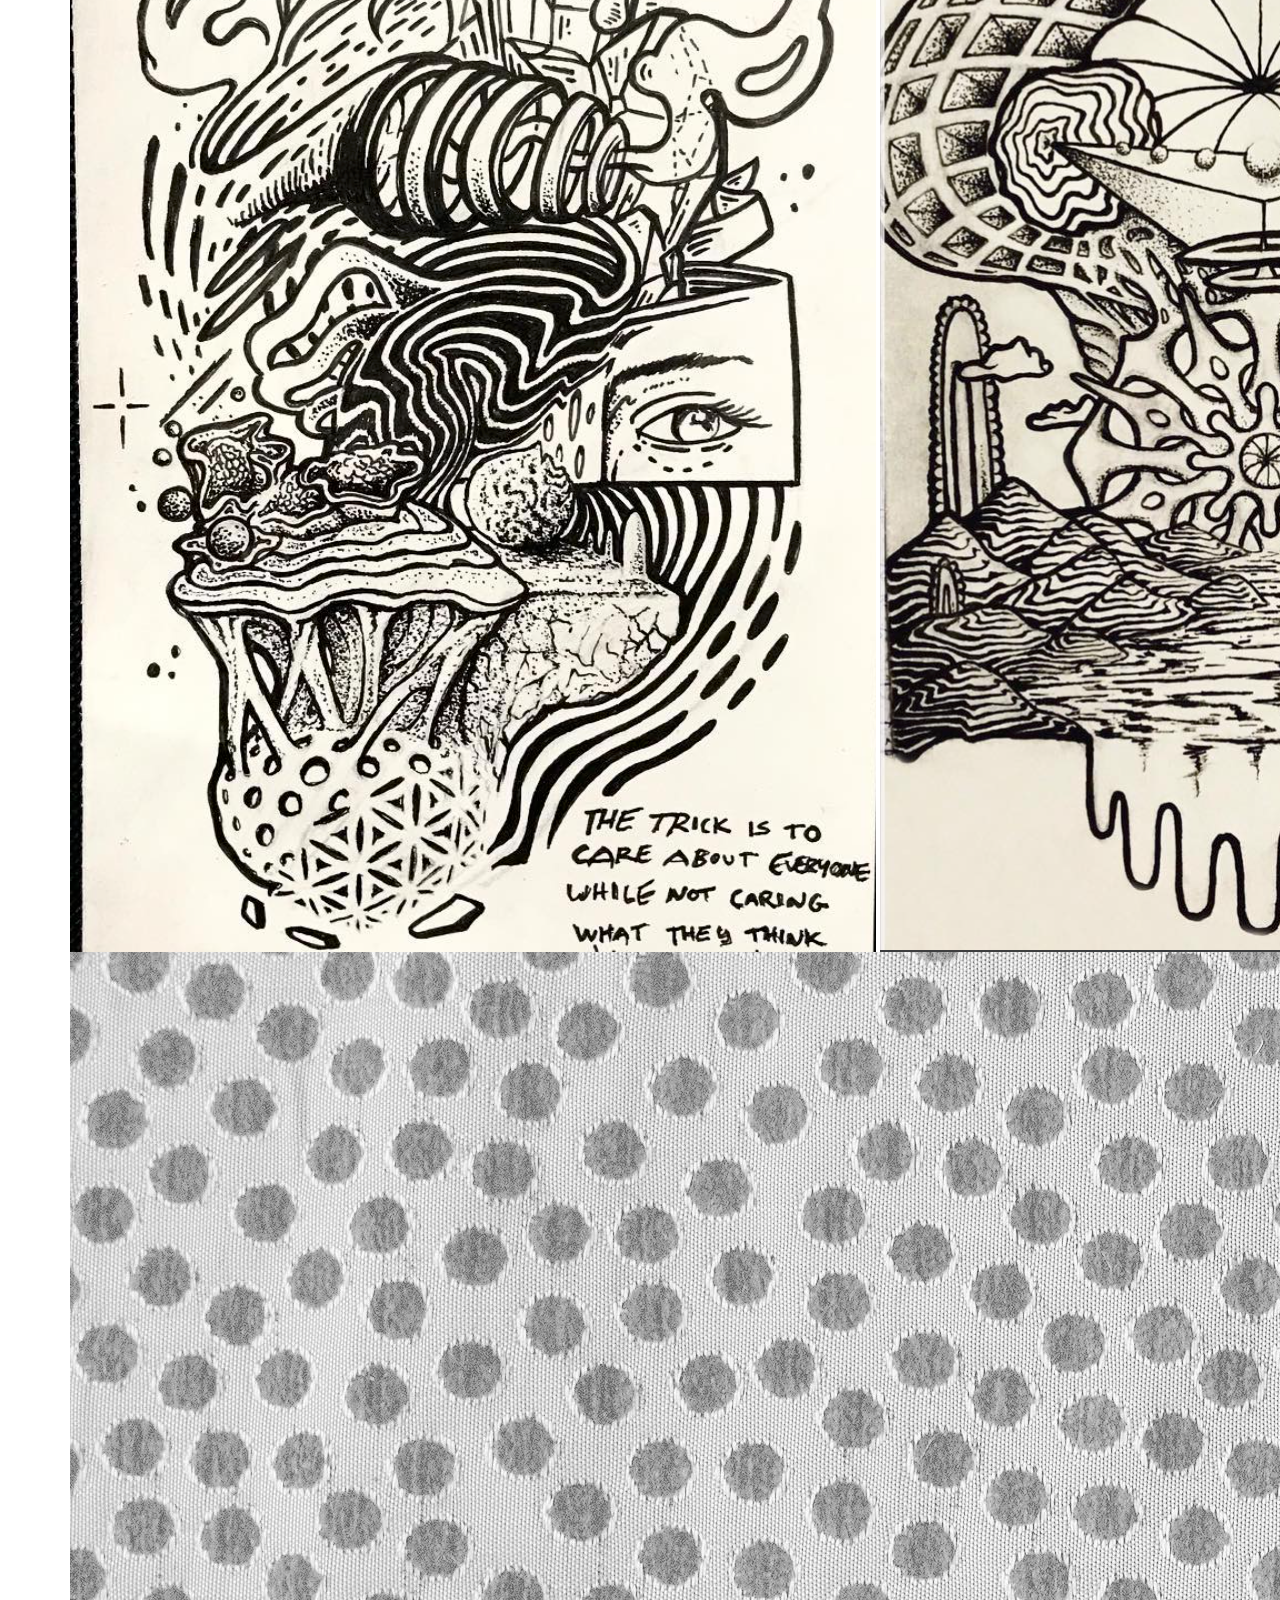
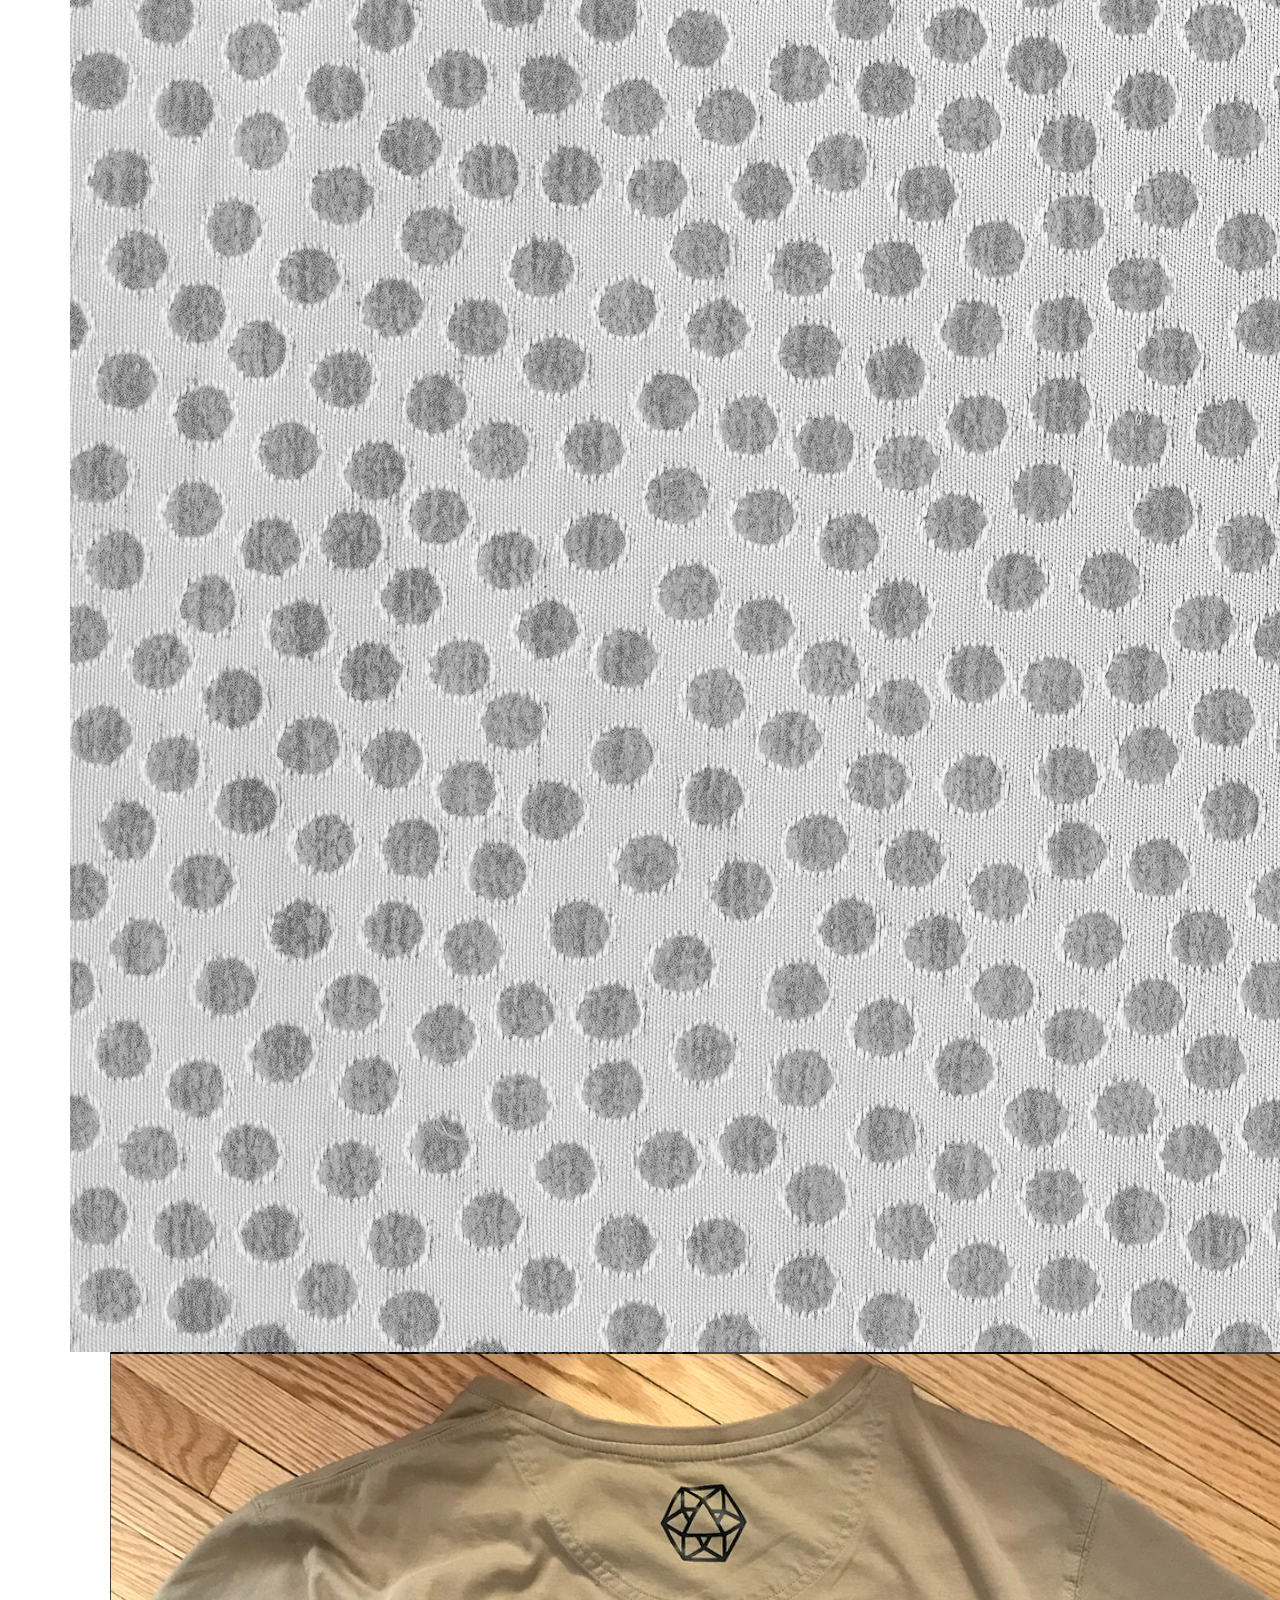
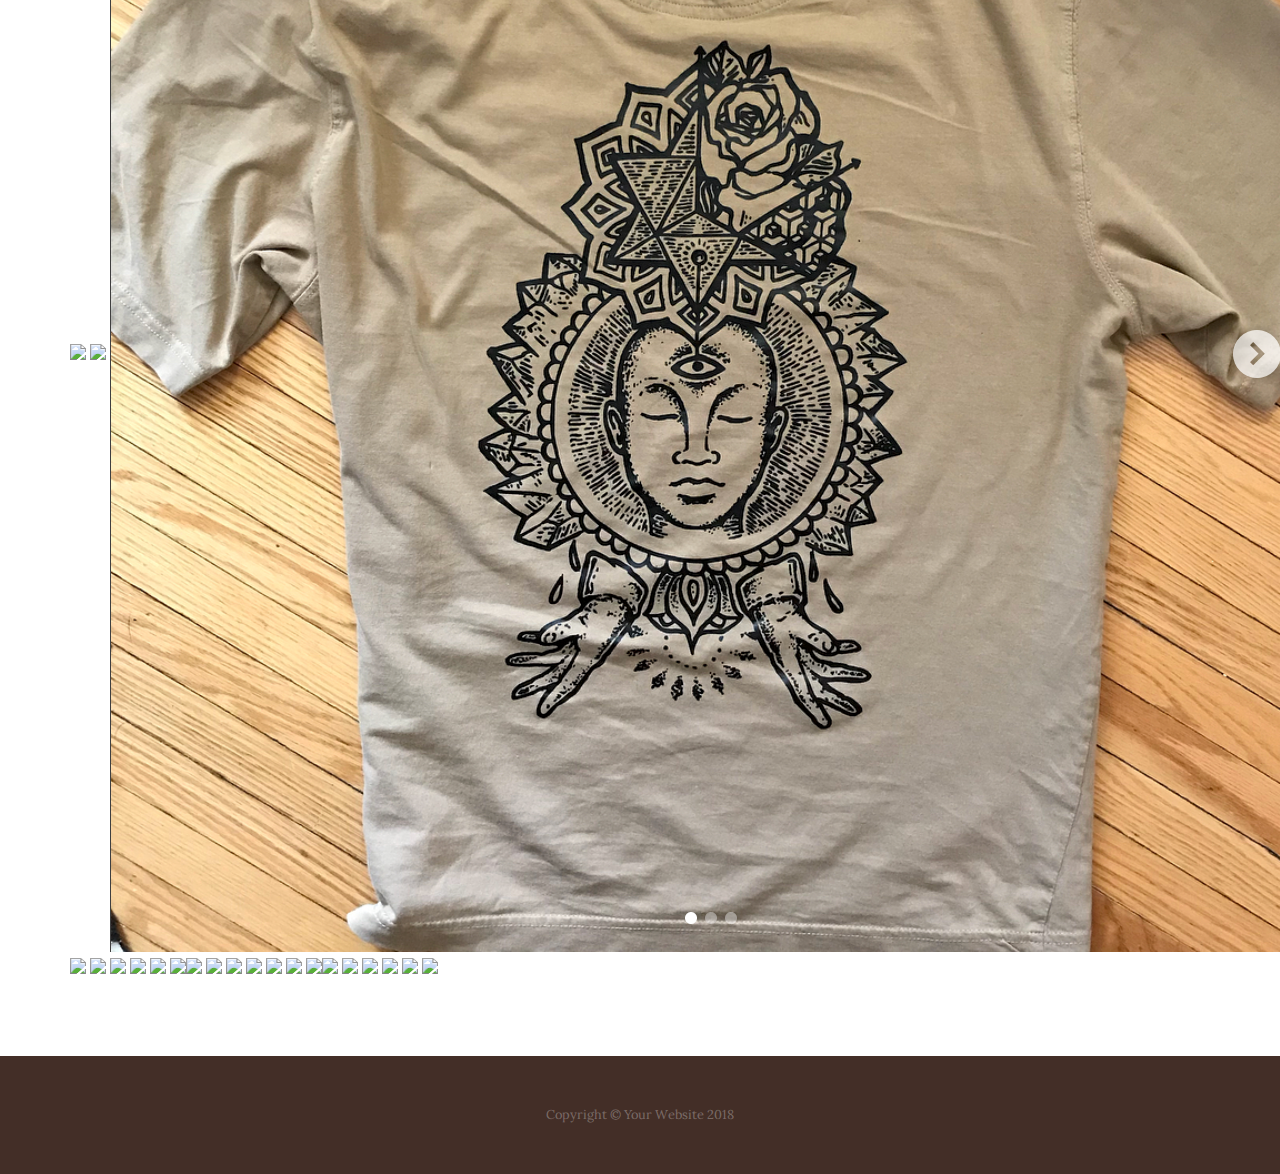
==== commit 32214453: "k" ====
--- a/products.html
+++ b/products.html
@@ -75,8 +75,49 @@
             </div>
           </div>
         </div>
-      </div>
+        <div class="row">
+  <div class="column">
+    <img src="img/art.png">
+    <img src="img/art2.png">
+    <img src="img/art3.png">
+    <img src="img/dots.jpg">
+    <img src="img/stillness.jpg">
+    <img src="img/thought-formations.jpg">
+    <img src="img/shirt.png">
+  </div>
+  <div class="column">
+    <img src="underwater.jpg">
+    <img src="ocean.jpg">
+    <img src="wedding.jpg">
+    <img src="mountainskies.jpg">
+    <img src="rocks.jpg">
+    <img src="underwater.jpg">
+  </div>
+  <div class="column">
+    <img src="wedding.jpg">
+    <img src="rocks.jpg">
+    <img src="falls2.jpg">
+    <img src="paris.jpg">
+    <img src="nature.jpg">
+    <img src="mist.jpg">
+    <img src="paris.jpg">
+  </div>
+  <div class="column">
+    <img src="underwater.jpg">
+    <img src="ocean.jpg">
+    <img src="wedding.jpg">
+    <img src="mountainskies.jpg">
+    <img src="rocks.jpg">
+    <img src="underwater.jpg">
+  </div>
+</div>
+      </div>
+
     </section>
+
+
+
+<!--test grid
 
   <section>
     <div class="row">
@@ -116,7 +157,7 @@
       </div>
     </div>
   </section>
-
+-->
   <!--  <section class="page-section">
       <div class="container">
         <div class="product-item">
